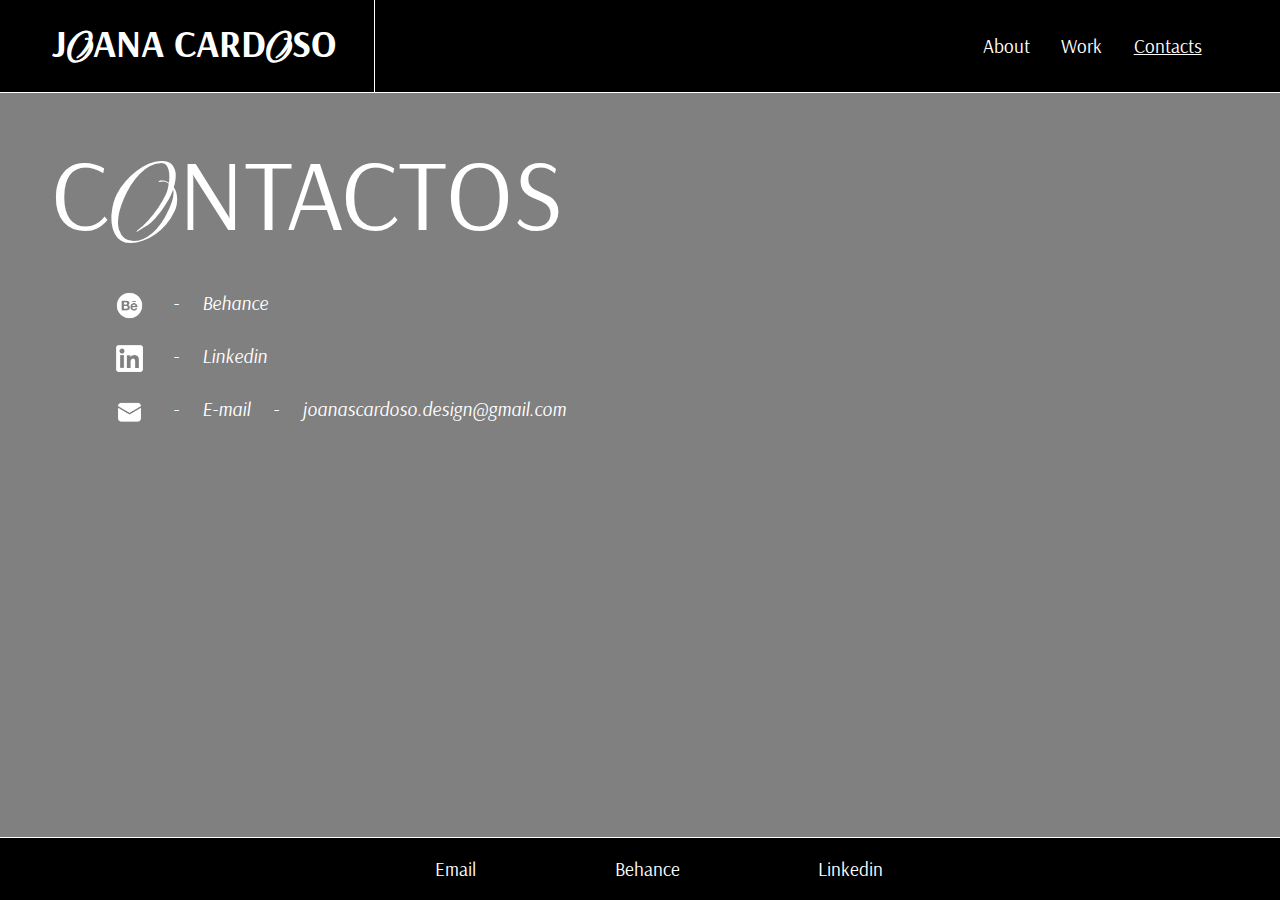
==== contactos.html @ a52ee728 "Responsive - Contactos" ====
<!DOCTYPE html>
<html lang="en">

<head>
    <meta charset="UTF-8">
    <meta name="viewport" content="width=device-width, initial-scale=1.0">
    <meta name="description" content="Joana Cardoso's Graphic Design and Multimedia Portfolio">
    <meta name="keywords" content="design, multimedia, portfolio, UI, UX">
    <meta name="author" content="Joana Cardoso">
    <title>Joana's Portfolio</title>
    <link href="styles.css" type="text/css" rel="stylesheet" />
</head>

<header>
    <nav>
        <a class="logo" href="index.html" target="_self">
            <h1>J<span>o</span>ana Card<span>o</span>so</h1>
        </a>
        <div class="menu">
            <a href="sobremim.html" target="_self">About</a>
            <a href="trabalhos.html" target="_self">Work</a>
            <a href="contactos.html" target="_self" id="selecionado">Contacts</a>
        </div>
    </nav>
</header>

<body>

    <main>

        <div class="contactos">
        <p>C<span>o</span>ntactos</p>
        </div>

        <address>
        <img src="imagens/behance.png" >   <p> <a href="https://www.behance.net/joanacardoso17"> - Behance</a> </p> 
            
        <img src="imagens/linkedin.png">    <p><a href="https://www.likedin.com/in/joana-cardoso-70ba132b5"> - Linkedin</a></p>

        <img src="imagens/email.png">   <p> - E-mail - <a href="mailto:joanascardoso.design@gmail.com">joanascardoso.design@gmail.com</a></p>
        </address>
    </main>


</body>
<footer>
    <a href="mailto:joanascardoso.design@gmail.com" target="_blank">Email</a>
    <a href="https://www.behance.net/joanacardoso17" target="_blank">Behance</a>
    <a href="https://www.linkedin.com/in/joana-cardoso-70ba132b5" target="_blank">Linkedin</a>
</footer>


</html>
---- styles.css ----
@import url(https://fonts.googleapis.com/css2?family=Arsenal:ital,wght@0,400;0,700;1,400;1,700&family=Madimi+One&display=swap);

@import url(https://fonts.googleapis.com/css2?family=Birthstone+Bounce:wght@400;500&display=swap);

* {
  /*outline: 1px dashed green;
    outline-offset: -1px;*/
  margin: 0;
  padding: 0;

}

main
{
  margin-top: 8em;
  margin-bottom: 4em;

}

body {
  font-family: "Arsenal", sans-serif;
  color: #FFFFFF;
  background-color: #000000;

}

.contactos p {
  font-family: "Arsenal", sans-serif;
  text-transform: uppercase;
  font-weight: lighter;
  font-size: 8em;
  margin-left: 0.5em;
  margin-top: 0.5em;
}

.contactos span {
  font-family: "Birthstone Bounce", cursive;
  text-transform: uppercase;
  font-weight: lighter;
  font-size: 1em;
}

h1 {
  display: inline;
  font-family: "Arsenal", sans-serif;
  text-transform: uppercase;
  color: #FFFFFF;
  margin-left: 1.1em;
  margin-bottom: 0.5em;
  margin-top: 0.5em;


}

h2 {

  margin-left: 1em;
  font-family: "Arsenal", sans-serif;
  text-transform: uppercase;
  color: #FFFFFF;
  margin-bottom: 0.5em;
  margin-top: 0.5em;

}

h1 span {
  font-family: "Birthstone Bounce", cursive;
  color: #FFFFFF;

}

h2 span {
  font-family: "Birthstone Bounce", cursive;
  color: #FFFFFF;

}

a {
  text-decoration: none;
  color: #FFFFFF;
}

nav a:hover {
  text-decoration: underline;
  color: #FFFFFF;
}

nav {
  position: fixed;
  top: 0px;
  left: 0px;
  width: 100%;


  font-size: 1.5em;
  border-bottom: 1px solid #FFFFFF;
  padding: 0em;
  background-color: #000000;
  display: flex;
  justify-content: space-between;
  align-items: center;
  padding-right: 1em;

}

nav a {

  margin-left: 0.5em;
  margin-right: 1em;
  text-decoration: none;
  color: #FFFFFF;
  display: flex;
}

address {
  margin-left: 6em;
  font-size: 1.4em;
}

address img {
  float: left;
  width: 1.5em;
}

address p {
  margin-left: 3em;
  margin-bottom: 1.5em;
  word-spacing: 1em;
}

p {
  margin-top: 1em;
  margin-left: 2em;
}

ul,
ol {
  margin-left: 2em;
  list-style-type: none;
}

h2 {
  margin-left: 2em;
  margin-top: 2em;

}

.menu {
  display: flex;
  gap: 10%;
  margin-right: 5%;
}

.logo {
  float: left;
  border-right: 1px solid #FFFFFF;
  padding-right: 2em;
}

h3 {
  margin-top: 2em;
  margin-left: 3em;

}

/*Secção onde o texto fica dentro da outline para criar uma caixa, justifiquei o texto à esquerda e alterei o tamanho da caixa*/
section {
  text-align: justify;
  text-justify: inter-word;
  width: 40%;
  margin-left: 3em;
  display: inline-block;
  padding: 0em;
  padding-bottom: 1em;
  padding-right: 2em;
  outline: 1px solid #FFFFFF;
  
}

#homeimg {
  /*para centrar a imagem e redimensionar conforme tamanho do ecrã*/
  display: block;
  margin-left: auto;
  margin-right: auto;
  margin-bottom: 2em;
  width: 80%;
}

/*Botão "About my work" -> defini a largura desejada e coloquei a altura a auto, para redimensionar consoante o tamanho do ecrã e ajustei a posição (absolute para ficar em cima da outra imagem) consoante o design pretendido, usei percentagens para o design ser responsive */
#botaomain
{
  width: 30%;
  height: auto;
  position: absolute;
  margin-top: -30%;
  margin-left: 55%;
  margin-bottom: 4em;
}

#meutrabalho {
  position: absolute;
  left: 66.6%;
  top: 30%;
  font-size: 2.5em;
}

#selecionado {
  text-decoration: underline;
}

figure {
  width: 30%;

  float: left;

  margin-bottom: 4em;
  margin-left: 3em;

  /*
  border-width: 1px;
  border-color: blue;
  border-style: solid;*/

}


figure img {
  background-color: lightblue;
  width: 100%;
}




footer {
  position: fixed;
  left: 0;
  bottom: 0;
  width: 100%;
  font-size: 1.2em;
  word-spacing: 7em;
  text-align: center;
  border-top: 1px solid #FFFFFF;
  padding: 1em;
  background-color: #000000;
}



/* X-Small devices (portrait tablets and large phones, 600px and up) */
@media only screen and (max-width: 599px) {

  figure {
    width: 80%;
  }

  body {
    background-color: rgb(31, 219, 233);
  }

  nav {
    font-size: 0.8em;
  }


  .menu {
    gap: 1%;
  }

  footer {
    font-size: 1em;
    word-spacing: 5em;
  }

  /*Ajustei este botão quando o ecrã tem o tamanho mais pequeno para o destacar e facilitar o click no mesmo*/
  #botaomain
{
  width: 84%;
  height: auto;
  position: relative;
  margin-top: 0%;
  margin-left: 10%;
}

/*Ajustei a largura da caixa para melhor leitura em diferentes ecrãs*/
section {
  width: 75%;
}

  /*Ajusta o tamanho do conteúdo na página dos contactos para ecrãs menores*/
  .contactos
  {
    font-size: 0.7em;
  }
  address
  {
    font-size: 0.9em;
  }
}


/* Small devices (portrait tablets and large phones, 600px and up) */
@media only screen and (min-width: 600px) {
  figure {
    width: 84%;
  }

  nav {
    font-size: 1.2em;
  }

  .menu {
    gap: 1%;
  }

  body {
    background-color: red;
  }

  /*Ajustei a largura da caixa para melhor leitura em diferentes ecrãs*/
  section {
    width: 82%;
  }

  /*Ajusta o tamanho do conteúdo na página dos contactos para ecrãs menores*/
  .contactos
  {
    font-size: 0.8em;
  }
  address
  {
    font-size: 1.2em;
  }
}


/* Medium devices (landscape tablets, 768px and up) */
@media only screen and (min-width: 768px) {
  figure {
    width: 40%;
  }

  body {
    background-color: rgb(255, 187, 0);
  }

/*Ajustei a largura da caixa para melhor leitura em diferentes ecrãs*/
  section {
    width: 87%;
  }
}


/* Large devices (laptops/desktops, 992px and up) */
@media only screen and (min-width: 992px) {
  figure {
    width: 27%;
  }

  body {
    background-color: pink;
  }

  /*Ajustei a largura da caixa para melhor leitura em diferentes ecrãs*/
  section {
    width: 50%;
  }
}


/* Extra large devices (large laptops and desktops, 1200px and up) */
@media only screen and (min-width: 1200px) {
  figure {
    width: 28%;
  }

  body {
    background-color: grey;
  }
  
  /*Ajustei a largura da caixa para melhor leitura em diferentes ecrãs*/
  section {
    width: 40%;
  }
}

/* XX-large devices (large laptops and desktops, 1200px and up) */
@media only screen and (min-width: 1440px) {
  figure {
    width: 30%;
  }

  body {
    background-color: green;
  }

  /*Ajustei a largura da caixa para melhor leitura em diferentes ecrãs*/
  section {
    width: 40%;
  }
}
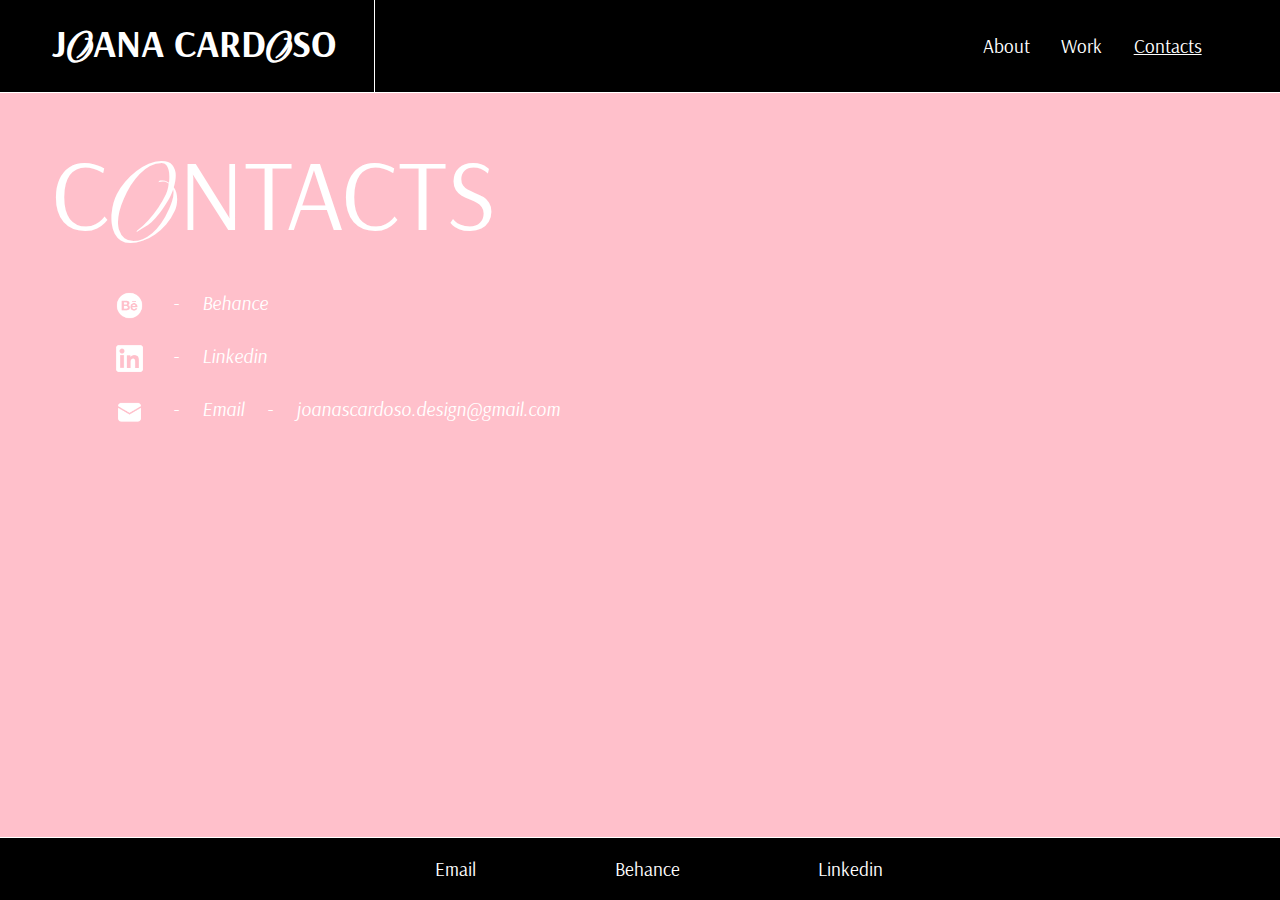
==== commit e2c191ad: "CV e EN" ====
--- a/contactos.html
+++ b/contactos.html
@@ -29,7 +29,7 @@
     <main>
 
         <div class="contactos">
-        <p>C<span>o</span>ntactos</p>
+        <p>C<span>o</span>ntacts</p>
         </div>
 
         <address>
@@ -37,7 +37,7 @@
             
         <img src="imagens/linkedin.png">    <p><a href="https://www.likedin.com/in/joana-cardoso-70ba132b5"> - Linkedin</a></p>
 
-        <img src="imagens/email.png">   <p> - E-mail - <a href="mailto:joanascardoso.design@gmail.com">joanascardoso.design@gmail.com</a></p>
+        <img src="imagens/email.png">   <p> - Email - <a href="mailto:joanascardoso.design@gmail.com">joanascardoso.design@gmail.com</a></p>
         </address>
     </main>
 
--- a/styles.css
+++ b/styles.css
@@ -137,6 +137,12 @@
 ol {
   margin-left: 2em;
   list-style-type: none;
+}
+
+li{
+  margin-left: 1em;
+  line-height: 1.7em;
+  text-transform: uppercase;
 }
 
 h2 {
@@ -230,7 +236,21 @@
 }
 
 
-
+article img
+{
+  position: absolute;
+  left: 65%;
+  bottom: 47%;
+/*  outline: 1px dashed blue;*/
+  width: 20%;
+  height: auto;
+}
+
+#cv
+{
+  border: 1px solid blue;
+  bottom: 40%;
+}
 
 footer {
   position: fixed;
@@ -245,7 +265,7 @@
   background-color: #000000;
 }
 
-
+/*---------------------RESPONSIVE---------------------*/
 
 /* X-Small devices (portrait tablets and large phones, 600px and up) */
 @media only screen and (max-width: 599px) {
@@ -254,9 +274,9 @@
     width: 80%;
   }
 
-  body {
+ /* body {
     background-color: rgb(31, 219, 233);
-  }
+  }*/
 
   nav {
     font-size: 0.8em;
@@ -290,12 +310,28 @@
   /*Ajusta o tamanho do conteúdo na página dos contactos para ecrãs menores*/
   .contactos
   {
+    font-size: 0.5em;
+  }
+  address
+  {
     font-size: 0.7em;
   }
-  address
-  {
-    font-size: 0.9em;
-  }
+
+  article img
+{
+  position: absolute;
+  left: 25%;
+  bottom: 10%;
+/*  outline: 1px dashed blue;*/
+  width: 50%;
+  height: auto;
+}
+
+#cv
+{
+  border: 1px solid blue;
+  bottom: 5%;
+}
 }
 
 
@@ -313,9 +349,9 @@
     gap: 1%;
   }
 
-  body {
+ /* body {
     background-color: red;
-  }
+  }*/
 
   /*Ajustei a largura da caixa para melhor leitura em diferentes ecrãs*/
   section {
@@ -331,6 +367,22 @@
   {
     font-size: 1.2em;
   }
+
+  article img
+  {
+    position: absolute;
+    left: 25%;
+    bottom: 10%;
+  /*  outline: 1px dashed blue;*/
+    width: 50%;
+    height: auto;
+  }
+  
+  #cv
+  {
+    border: 1px solid blue;
+    bottom: 5%;
+  }
 }
 
 
@@ -340,9 +392,9 @@
     width: 40%;
   }
 
-  body {
+ /* body {
     background-color: rgb(255, 187, 0);
-  }
+  }*/
 
 /*Ajustei a largura da caixa para melhor leitura em diferentes ecrãs*/
   section {
@@ -357,7 +409,7 @@
     width: 27%;
   }
 
-  body {
+ body {
     background-color: pink;
   }
 
@@ -365,6 +417,22 @@
   section {
     width: 50%;
   }
+
+  article img
+{
+  position: absolute;
+  left: 65%;
+  bottom: 55%;
+/*  outline: 1px dashed blue;*/
+  width: 25%;
+  height: auto;
+}
+
+#cv
+{
+  border: 1px solid blue;
+  bottom: 50%;
+}
 }
 
 
@@ -374,14 +442,29 @@
     width: 28%;
   }
 
-  body {
+ /* body {
     background-color: grey;
-  }
+  }*/
   
   /*Ajustei a largura da caixa para melhor leitura em diferentes ecrãs*/
   section {
     width: 40%;
   }
+  article img
+{
+  position: absolute;
+  left: 65%;
+  bottom: 47%;
+/*  outline: 1px dashed blue;*/
+  width: 20%;
+  height: auto;
+}
+
+#cv
+{
+  border: 1px solid blue;
+  bottom: 40%;
+}
 }
 
 /* XX-large devices (large laptops and desktops, 1200px and up) */
@@ -398,4 +481,19 @@
   section {
     width: 40%;
   }
+  article img
+{
+  position: absolute;
+  left: 65%;
+  bottom: 47%;
+/*  outline: 1px dashed blue;*/
+  width: 20%;
+  height: auto;
+}
+
+#cv
+{
+  border: 1px solid blue;
+  bottom: 40%;
+}
 }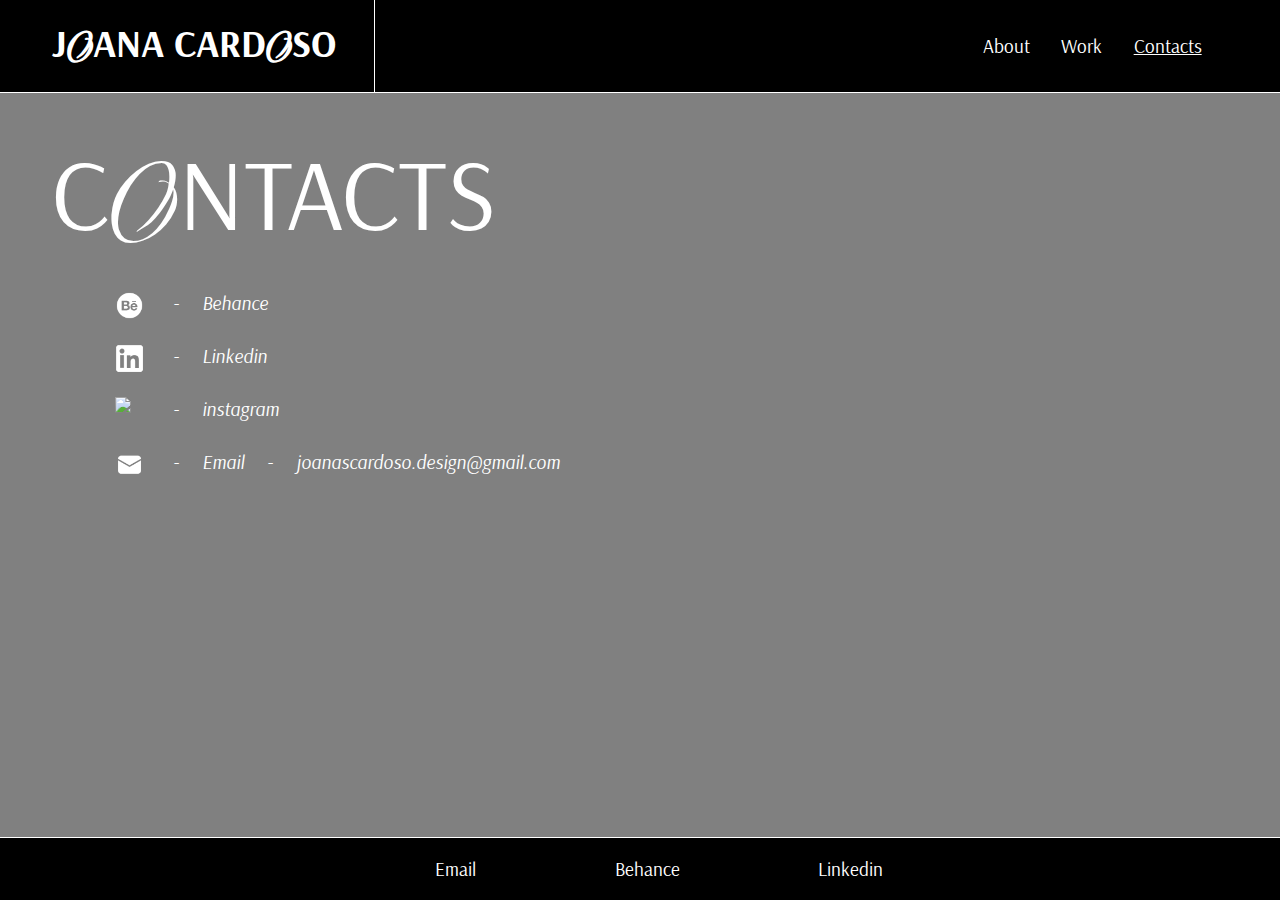
==== commit 962cd93d: "Projeto1 feito e responsivo" ====
--- a/contactos.html
+++ b/contactos.html
@@ -1,3 +1,16 @@
+<!--
+    Nome: Joana Sofia Correia Cardoso
+    Nr estudante: 3210451
+    Portfólio
+    3º ano, 2023/2024
+    2º Semestre
+    UC: Laboratório de Projeto II
+    Curso: DGM
+    ESAD.CR
+    Docente: Marco Heleno
+    4 junho de 2024
+-->
+
 <!DOCTYPE html>
 <html lang="en">
 
@@ -9,6 +22,7 @@
     <meta name="author" content="Joana Cardoso">
     <title>Joana's Portfolio</title>
     <link href="styles.css" type="text/css" rel="stylesheet" />
+    <link rel="icon" type="image/x-icon" href="imagens/favicon.png">
 </head>
 
 <header>
@@ -37,6 +51,8 @@
             
         <img src="imagens/linkedin.png">    <p><a href="https://www.likedin.com/in/joana-cardoso-70ba132b5"> - Linkedin</a></p>
 
+        <img src="imagens/instagram.png">   <p> - <a href="https://www.instagram.com/multi.joanas/">instagram</a></p>
+
         <img src="imagens/email.png">   <p> - Email - <a href="mailto:joanascardoso.design@gmail.com">joanascardoso.design@gmail.com</a></p>
         </address>
     </main>
--- a/styles.css
+++ b/styles.css
@@ -1,17 +1,32 @@
+/*
+    Nome: Joana Sofia Correia Cardoso
+    Nr estudante: 3210451
+    Portfólio
+    3º ano, 2023/2024
+    2º Semestre
+    UC: Laboratório de Projeto II
+    Curso: DGM
+    ESAD.CR
+    Docente: Marco Heleno
+    4 junho de 2024
+*/
+
+/*importa os tipos de letra escolhidos na web (google fonts) para depois serem referidos no font-family */
 @import url(https://fonts.googleapis.com/css2?family=Arsenal:ital,wght@0,400;0,700;1,400;1,700&family=Madimi+One&display=swap);
-
 @import url(https://fonts.googleapis.com/css2?family=Birthstone+Bounce:wght@400;500&display=swap);
 
+/* o "*" seleciona todos os elementos*/
 * {
   /*outline: 1px dashed green;
     outline-offset: -1px;*/
   margin: 0;
+  /* todas as margens ficam a 0 */
   padding: 0;
-
-}
-
-main
-{
+  /* todos os paddings ficam a 0 */
+}
+
+/*ajusta as margens do main no top e no bottom, conforme pretendido */
+main {
   margin-top: 8em;
   margin-bottom: 4em;
 
@@ -19,208 +34,308 @@
 
 body {
   font-family: "Arsenal", sans-serif;
+  /*a tipografia principal do body é a Arsenal (importada da web), caso não apareça ao utilizador, é substituída por uma sem serifa*/
   color: #FFFFFF;
+  /*cor do texto a branco*/
   background-color: #000000;
-
-}
-
+  /*cor do fundo a preto*/
+
+}
+
+/*seleciona os parágrafos da class contactos*/
 .contactos p {
   font-family: "Arsenal", sans-serif;
+  /*a tipografia é a Arsenal (importada da web), caso não apareça ao utilizador, é substituída por uma sem serifa*/
   text-transform: uppercase;
+  /*texto em maiúsculas*/
   font-weight: lighter;
+  /*muda o peso da fonte para um mais leve*/
   font-size: 8em;
+  /*define o tamanho da fonte*/
   margin-left: 0.5em;
+  /*define o tamanho da margem esquerda*/
   margin-top: 0.5em;
-}
-
+  /*define o tamanho da margem superior*/
+}
+
+/*seleciona o span da class contactos para criar um elemento tipográfico diferente*/
 .contactos span {
   font-family: "Birthstone Bounce", cursive;
+  /*a tipografia é a Birthstone Bounce (importada da web), caso não apareça ao utilizador, é substituída por uma cursiva*/
   text-transform: uppercase;
+  /*texto em maiúsculas*/
   font-weight: lighter;
+  /*muda o peso da fonte para um mais leve*/
   font-size: 1em;
+  /*define o tamanho da fonte*/
 }
 
 h1 {
   display: inline;
+  /*muda a disposição dos elementos para: em linha*/
   font-family: "Arsenal", sans-serif;
+  /*a tipografia é a Arsenal (importada da web), caso não apareça ao utilizador, é substituída por uma sem serifa*/
   text-transform: uppercase;
+  /*texto em maiúsculas*/
   color: #FFFFFF;
+  /*cor do texto a branco*/
   margin-left: 1.1em;
+  /*define o tamanho da margem esquerda*/
   margin-bottom: 0.5em;
+  /*define o tamanho da margem inferior*/
   margin-top: 0.5em;
-
-
+  /*define o tamanho da margem superior*/
 }
 
 h2 {
 
   margin-left: 1em;
+  /*define o tamanho da margem esquerda*/
   font-family: "Arsenal", sans-serif;
+  /*a tipografia é a Arsenal (importada da web), caso não apareça ao utilizador, é substituída por uma sem serifa*/
   text-transform: uppercase;
+  /*texto em maiúsculas*/
   color: #FFFFFF;
+  /*cor do texto a branco*/
   margin-bottom: 0.5em;
+  /*define o tamanho da margem inferior*/
   margin-top: 0.5em;
-
-}
-
+  /*define o tamanho da margem superior*/
+
+}
+
+/*seleciona o span do h1 para criar um elemento tipográfico diferente*/
 h1 span {
   font-family: "Birthstone Bounce", cursive;
+  /*a tipografia é a Birthstone Bounce (importada da web), caso não apareça ao utilizador, é substituída por uma cursiva*/
   color: #FFFFFF;
-
-}
-
+  /*cor do texto a branco*/
+
+}
+
+/*seleciona o span do h2 para criar um elemento tipográfico diferente*/
 h2 span {
   font-family: "Birthstone Bounce", cursive;
+  /*a tipografia é a Birthstone Bounce (importada da web), caso não apareça ao utilizador, é substituída por uma cursiva*/
   color: #FFFFFF;
-
-}
-
+  /*cor do texto a branco*/
+
+}
+
+/*hiperligações*/
 a {
   text-decoration: none;
+  /*retira a linha inferior default nos links (a)*/
   color: #FFFFFF;
-}
-
+  /*cor do texto a branco*/
+}
+
+/*links do menu ao passar o rato*/
 nav a:hover {
   text-decoration: underline;
+  /*adiciona a linha inferior nos links (a) quando o rato está por cima*/
   color: #FFFFFF;
-}
-
+  /*cor do texto a branco*/
+}
+
+/*menu*/
 nav {
   position: fixed;
+  /*deixa de estar ancorado ao parent e fica ligado à janela, numa posição fixa*/
   top: 0px;
+  /*ajusta a posição a nível superior*/
   left: 0px;
+  /*ajusta a posição à esquerda*/
   width: 100%;
-
-
+  /*define a largura*/
   font-size: 1.5em;
+  /*define o tamanho da fonte*/
   border-bottom: 1px solid #FFFFFF;
+  /*cria uma linha inferior, somente estética*/
   padding: 0em;
+  /*ajusta o padding para 0*/
   background-color: #000000;
+  /*cor do fundo a preto*/
   display: flex;
+  /*coloca um elemento como flexível ao nível do bloco*/
   justify-content: space-between;
+  /*os items ficam com espaço entre eles*/
   align-items: center;
+  /*alinha os items ao centro*/
   padding-right: 1em;
-
-}
-
+  /*ajusta o padding à direita*/
+
+}
+
+/*links do menu*/
 nav a {
-
   margin-left: 0.5em;
+  /*define o tamanho da margem esquerda*/
   margin-right: 1em;
+  /*define o tamanho da margem direita*/
   text-decoration: none;
+  /*retira a linha inferior default nos links*/
   color: #FFFFFF;
+  /*cor do texto a branco*/
   display: flex;
-}
-
+  /*coloca um elemento como flexível ao nível do bloco*/
+}
+
+/*contentor dos contactos*/
 address {
   margin-left: 6em;
+  /*define o tamanho da margem esquerda*/
   font-size: 1.4em;
-}
-
+  /*define o tamanho da fonte*/
+}
+
+/*imagens no contentor dos contactos*/
 address img {
   float: left;
+  /*O elemento é deslocado para a esquerda do contentor*/
   width: 1.5em;
-}
-
+  /*define o tamanho da largura das imagens*/
+}
+
+/*parágrafos no contentor dos contactos*/
 address p {
   margin-left: 3em;
+  /*define o tamanho da margem esquerda*/
   margin-bottom: 1.5em;
+  /*define o tamanho da margem inferior*/
   word-spacing: 1em;
-}
-
+  /*define o espaçamento entre palavras*/
+}
+
+/*parágrafos*/
 p {
   margin-top: 1em;
+  /*define o tamanho da margem superior*/
   margin-left: 2em;
-}
-
+  /*define o tamanho da margem esquerda*/
+}
+
+/*listas não ordenadas e ordenadas*/
 ul,
 ol {
   margin-left: 2em;
+  /*define o tamanho da margem esquerda*/
   list-style-type: none;
-}
-
-li{
+  /*listas ficam sem o marcador*/
+}
+
+/*listas*/
+li {
   margin-left: 1em;
+  /*define o tamanho da margem esquerda*/
   line-height: 1.7em;
+  /*define a altura das linhas*/
   text-transform: uppercase;
+  /*maiúsculas*/
 }
 
 h2 {
   margin-left: 2em;
+  /*define o tamanho da margem esquerda*/
   margin-top: 2em;
-
-}
-
+  /*define o tamanho da margem superior*/
+
+}
+
+/*class menu*/
 .menu {
   display: flex;
+  /*coloca um elemento como flexível ao nível do bloco*/
   gap: 10%;
+  /*espaços à volta*/
   margin-right: 5%;
-}
-
+  /*define o tamanho da margem direita*/
+}
+
+/*class logo*/
 .logo {
   float: left;
+  /*O elemento é deslocado para a esquerda do contentor*/
   border-right: 1px solid #FFFFFF;
+  /*coloca uma linha decorativa à direita do elemento*/
   padding-right: 2em;
-}
+  /*define o tamanho do padding direito*/
+}
+
 
 h3 {
   margin-top: 2em;
+  /*define o tamanho da margem superior*/
   margin-left: 3em;
+  /*define o tamanho da margem esquerda*/
 
 }
 
 /*Secção onde o texto fica dentro da outline para criar uma caixa, justifiquei o texto à esquerda e alterei o tamanho da caixa*/
 section {
   text-align: justify;
+  /*texto justificado*/
   text-justify: inter-word;
+  /*ajusta o espaço entre palavras*/
   width: 40%;
+  /*define a largura da secção para 40%  */
   margin-left: 3em;
+  /*define o tamanho da margem esquerda*/
   display: inline-block;
+  /*coloca os elementos do bloco em linha*/
   padding: 0em;
+  /*coloca todo o padding a 0*/
   padding-bottom: 1em;
+  /*define o padding inferior*/
   padding-right: 2em;
+  /*define o padding direito*/
   outline: 1px solid #FFFFFF;
-  
-}
-
+  /*cria uma caixa com a linha branca*/
+}
+
+/*id homeimg (imagem no index)*/
 #homeimg {
-  /*para centrar a imagem e redimensionar conforme tamanho do ecrã*/
+  /* estes valores centram a imagem e redimensionam a mesma conforme tamanho do ecrã*/
   display: block;
   margin-left: auto;
   margin-right: auto;
   margin-bottom: 2em;
-  width: 80%;
-}
-
-/*Botão "About my work" -> defini a largura desejada e coloquei a altura a auto, para redimensionar consoante o tamanho do ecrã e ajustei a posição (absolute para ficar em cima da outra imagem) consoante o design pretendido, usei percentagens para o design ser responsive */
-#botaomain
-{
+  height: 50vh;
+}
+
+/*Botão "About my work" -> defini a largura desejada e coloquei a altura a auto, para redimensionar consoante o tamanho do ecrã e 
+ajustei a posição (absolute para ficar em cima da outra imagem) 
+consoante o design pretendido, usei percentagens para o design ser responsive */
+#botaomain {
   width: 30%;
   height: auto;
   position: absolute;
+  top: 200px;
+  right: 15vw;
+  /*
   margin-top: -30%;
   margin-left: 55%;
+  */
   margin-bottom: 4em;
 }
 
-#meutrabalho {
-  position: absolute;
-  left: 66.6%;
-  top: 30%;
-  font-size: 2.5em;
-}
-
+/*id selecionado, para que apareça uma linha inferior no texto da página pretendida*/
 #selecionado {
   text-decoration: underline;
 }
 
+/*contentor das imagens*/
 figure {
   width: 30%;
+  /*define a largura das imagens*/
 
   float: left;
+  /*coloca em linha as imagens à esquerda*/
 
   margin-bottom: 4em;
-  margin-left: 3em;
+  /*define a margem inferior*/
+  margin-left: 3%;
+  /*define a margem à esquerda*/
 
   /*
   border-width: 1px;
@@ -229,40 +344,103 @@
 
 }
 
-
+/*define as imagens a 100% na caixa*/
 figure img {
-  background-color: lightblue;
+  /*background-color: lightblue;*/
   width: 100%;
 }
 
-
-article img
-{
+/*imagem na página do sobre mim*/
+article img {
   position: absolute;
+  /*imagem ancorada ao parent, fica por cima*/
   left: 65%;
+  /*define a posição à esquerda*/
   bottom: 47%;
-/*  outline: 1px dashed blue;*/
+  /*define a posição inferior*/
+  /*  outline: 1px dashed blue;*/
   width: 20%;
+  /*define a largura*/
   height: auto;
-}
-
-#cv
-{
-  border: 1px solid blue;
+  /*coloca a altura a ajustar automaticamente*/
+}
+
+#cv {
+  /* border: 1px solid blue;*/
   bottom: 40%;
-}
-
+  /*muda a posição a nivel inferior*/
+}
+
+/*---- Projetos ----*/
+
+/*class da descricao dos projetos*/
+.descricao {
+  margin-left: 2.5%;
+  /*define o tamanho da margem esquerdaa*/
+  text-align: justify;
+  /*texto justificado*/
+  text-justify: inter-word;
+  /*ajusta o espaço entre palavras*/
+  width: 93.3%;
+  /*ajusta largura da caixa*/
+  display: inline-block;
+  /*coloca os elementos do bloco em linha*/
+  padding: 1%;
+  /*ajusta o tamanho do padding*/
+  outline: 1px solid #FFFFFF;
+  /*cria uma caixa com a linha linha branca*/
+  margin-bottom: 2%;
+  /*define o tamanho da margem inferior*/
+}
+
+/*-------galeria 3 imagens/video em linha dos projetos-------*/
+.imagens figure {
+  /* outline: 1px dashed rgb(255, 0, 0);*/
+  margin-left: 3em;
+  /*define o tamanho da margem esquerda*/
+  width: 30%;
+  /*define o tamanho das imagens*/
+  display: flex;
+  /*coloca os elementos flexiveis*/
+  flex-direction: row;
+  /*coloca os elementos em linha*/
+  justify-content: flex-start;
+  /*os elementos em linha são justificados à esquerda, alinhados na horizontal*/
+  flex-wrap: wrap;
+  /*ajustar elementos*/
+  align-content: flex-start;
+  /*as linhas são alinhadas no início do contentor flexível*/
+}
+
+.imagens video {
+  width: 100%;
+  /*largura do video definida a 100%*/
+}
+
+/*---- /Projetos ----*/
+
+/*barra no fim da página*/
 footer {
   position: fixed;
+  /*deixa de estar ancorado ao parent e fica ligado à janela, numa posição fixa*/
   left: 0;
+  /*define a posição à esquerda*/
   bottom: 0;
+  /*define a posição inferior*/
   width: 100%;
+  /*define a largura a 100% da janela*/
   font-size: 1.2em;
+  /*define o tamanho da fonte*/
   word-spacing: 7em;
+  /*ajusta o espaçamento entre palavras*/
   text-align: center;
+  /*alinha o texto ao centro*/
   border-top: 1px solid #FFFFFF;
+  /*cria uma linha decorativa no topo da caixa*/
   padding: 1em;
+  /*define o tamanho do padding*/
   background-color: #000000;
+  /*cor de fundo a preto*/
 }
 
 /*---------------------RESPONSIVE---------------------*/
@@ -270,88 +448,115 @@
 /* X-Small devices (portrait tablets and large phones, 600px and up) */
 @media only screen and (max-width: 599px) {
 
+  /*ajusta o tamanho da largura e a altura muda automaticamente consoante o tamanho do ecrã*/
+  #homeimg {
+    width: 80%;
+    height: auto;
+  }
+
+  /*ajusta o tamanho do figure na largura e na margem esquerda consoante o tamanho do ecrã*/
   figure {
     width: 80%;
-  }
-
- /* body {
+    margin-left: 10%;
+  }
+
+  /*somente para visualizar quando estou a editar os tamanhos para tornar o projeto responsive*/
+  body {
     background-color: rgb(31, 219, 233);
-  }*/
-
+  }
+
+  /*ajusta o tamanho da fonte do menu, para este ficar responsive*/
   nav {
     font-size: 0.8em;
   }
 
-
+  /*ajusta o espaçamento do menu, para este ficar responsive*/
   .menu {
     gap: 1%;
   }
 
+  /*ajusta o tamanho da fonte do footer e o espaço entre palavras, para este ficar responsive*/
   footer {
     font-size: 1em;
     word-spacing: 5em;
   }
 
   /*Ajustei este botão quando o ecrã tem o tamanho mais pequeno para o destacar e facilitar o click no mesmo*/
-  #botaomain
-{
-  width: 84%;
-  height: auto;
-  position: relative;
-  margin-top: 0%;
-  margin-left: 10%;
-}
-
-/*Ajustei a largura da caixa para melhor leitura em diferentes ecrãs*/
-section {
-  width: 75%;
-}
+  #botaomain {
+    width: 84%;
+    height: auto;
+    margin-top: 30%;
+    left: 10%;
+  }
+
+  /*Ajustei a largura da caixa para melhor leitura em diferentes ecrãs*/
+  section {
+    width: 75%;
+  }
 
   /*Ajusta o tamanho do conteúdo na página dos contactos para ecrãs menores*/
-  .contactos
-  {
+  .contactos {
     font-size: 0.5em;
   }
-  address
-  {
+
+  address {
     font-size: 0.7em;
   }
 
-  article img
-{
-  position: absolute;
-  left: 25%;
-  bottom: 10%;
-/*  outline: 1px dashed blue;*/
-  width: 50%;
-  height: auto;
-}
-
-#cv
-{
-  border: 1px solid blue;
-  bottom: 5%;
-}
+  /*ajusta a posição da imagem tendo em conta o ecrã menor*/
+  article img {
+    position: absolute;
+    left: 25%;
+    bottom: 10%;
+    /*  outline: 1px dashed blue;*/
+    width: 50%;
+    height: auto;
+  }
+
+  /*ajusta a posição do botao do curriculum*/
+  #cv {
+    /* border: 1px solid blue;*/
+    bottom: 5%;
+  }
+
+  /*ajusta a caixa da descrição para o tamanho mais pequeno do ecrã*/
+  .descricao {
+    width: 77.7%;
+    margin-left: 10%;
+    margin-bottom: 10%;
+  }
+
+  /*ajusta as imagens dos projetos para o tamanho mais pequeno do ecrã, 1 imagem/video por linha*/
+  .imagens figure {
+    width: 80%;
+  }
+
 }
 
 
 /* Small devices (portrait tablets and large phones, 600px and up) */
 @media only screen and (min-width: 600px) {
+
+  /*ajusta o tamanho do figure na largura e na margem esquerda consoante o tamanho do ecrã*/
   figure {
     width: 84%;
-  }
-
+    margin-left: 8%;
+  }
+
+  /*ajusta o tamanho da fonte do menu, para este ficar responsive*/
   nav {
     font-size: 1.2em;
   }
 
+  /*ajusta o espaçamento do menu, para este ficar responsive*/
   .menu {
     gap: 1%;
   }
 
- /* body {
+  /*somente para visualizar quando estou a editar os tamanhos para tornar o projeto responsive*/
+  body {
     background-color: red;
-  }*/
+  }
 
   /*Ajustei a largura da caixa para melhor leitura em diferentes ecrãs*/
   section {
@@ -359,57 +564,116 @@
   }
 
   /*Ajusta o tamanho do conteúdo na página dos contactos para ecrãs menores*/
-  .contactos
-  {
+  .contactos {
     font-size: 0.8em;
   }
-  address
-  {
+
+  address {
     font-size: 1.2em;
   }
 
-  article img
-  {
+  /*ajusta a posição da imagem tendo em conta o ecrã menor*/
+  article img {
     position: absolute;
     left: 25%;
     bottom: 10%;
-  /*  outline: 1px dashed blue;*/
+    /*  outline: 1px dashed blue;*/
     width: 50%;
     height: auto;
   }
-  
-  #cv
-  {
-    border: 1px solid blue;
+
+  /*ajusta a posição do botao do curriculum*/
+  #cv {
+    /*border: 1px solid blue;*/
     bottom: 5%;
+  }
+
+  /*ajusta o tamanho da largura e a altura muda automaticamente consoante o tamanho do ecrã*/
+  #homeimg {
+    width: 80%;
+    height: auto;
+  }
+
+  /*ajusta a caixa da descrição para o tamanho mais pequeno do ecrã*/
+  .descricao {
+    width: 80%;
+    margin-left: 8%;
+    margin-bottom: 10%;
+  }
+
+  /*ajusta as imagens dos projetos para o tamanho mais pequeno do ecrã, 1 imagem/video por linha*/
+  .imagens figure {
+    width: 84%;
   }
 }
 
 
 /* Medium devices (landscape tablets, 768px and up) */
 @media only screen and (min-width: 768px) {
+
+  /*ajusta o tamanho do figure na largura e na margem esquerda consoante o tamanho do ecrã*/
   figure {
-    width: 40%;
-  }
-
- /* body {
+    width: 38%;
+    margin-left: 8%;
+  }
+
+  /*somente para visualizar quando estou a editar os tamanhos para tornar o projeto responsive*/
+  body {
     background-color: rgb(255, 187, 0);
-  }*/
-
-/*Ajustei a largura da caixa para melhor leitura em diferentes ecrãs*/
+  }
+
+  /*Ajustei a largura da caixa para melhor leitura em diferentes ecrãs*/
   section {
     width: 87%;
   }
+
+  /*ajusta a posição da imagem tendo em conta o ecrã menor*/
+  article img {
+    position: absolute;
+    left: 25%;
+    bottom: 16%;
+    /*outline: 1px dashed blue;*/
+    width: 50%;
+    height: auto;
+  }
+
+  /*ajusta a posição do botao do curriculum*/
+  #cv {
+    /* border: 1px solid blue;*/
+    bottom: 5%;
+  }
+
+  /*ajusta o tamanho da largura e a altura muda automaticamente consoante o tamanho do ecrã*/
+  #homeimg {
+    width: 80%;
+    height: auto;
+  }
+
+  /*ajusta a caixa da descrição para o tamanho mais pequeno do ecrã*/
+  .descricao {
+    width: 86%;
+    margin-left: 5.5%;
+    margin-bottom: 10%;
+  }
+
+  /*ajusta as imagens dos projetos para o tamanho mais pequeno do ecrã, 1 imagem/video por linha*/
+  .imagens figure {
+    width: 88%;
+  }
 }
 
 
 /* Large devices (laptops/desktops, 992px and up) */
 @media only screen and (min-width: 992px) {
+
+  /*ajusta o tamanho do figure na largura e na margem esquerda consoante o tamanho do ecrã*/
   figure {
-    width: 27%;
-  }
-
- body {
+    width: 29%;
+    margin-left: 3.1%;
+  }
+
+  /*somente para visualizar quando estou a editar os tamanhos para tornar o projeto responsive*/
+  body {
     background-color: pink;
   }
 
@@ -418,61 +682,105 @@
     width: 50%;
   }
 
-  article img
-{
-  position: absolute;
-  left: 65%;
-  bottom: 55%;
-/*  outline: 1px dashed blue;*/
-  width: 25%;
-  height: auto;
-}
-
-#cv
-{
-  border: 1px solid blue;
-  bottom: 50%;
-}
+  /*ajusta a posição da imagem tendo em conta o ecrã menor*/
+  article img {
+    position: absolute;
+    left: 65%;
+    bottom: 55%;
+    /*  outline: 1px dashed blue;*/
+    width: 25%;
+    height: auto;
+  }
+
+  /*ajusta a posição do botao do curriculum*/
+  #cv {
+    /* border: 1px solid blue;*/
+    bottom: 50%;
+  }
+
+  /*ajusta a caixa da descrição para o tamanho mais pequeno do ecrã*/
+  .descricao {
+    width: 86%;
+    margin-left: 5.5%;
+    margin-bottom: 10%;
+  }
+
+  /*ajusta as imagens dos projetos para o tamanho mais pequeno do ecrã, 1 imagem/video por linha*/
+  .imagens figure {
+    margin-left: 6%;
+    width: 86%;
+  }
+
 }
 
 
 /* Extra large devices (large laptops and desktops, 1200px and up) */
 @media only screen and (min-width: 1200px) {
+
+  /*ajusta o tamanho do figure na largura e na margem esquerda consoante o tamanho do ecrã*/
   figure {
-    width: 28%;
-  }
-
- /* body {
+    width: 29%;
+    margin-left: 3%;
+  }
+
+  /*somente para visualizar quando estou a editar os tamanhos para tornar o projeto responsive*/
+  body {
     background-color: grey;
-  }*/
-  
+  }
+
   /*Ajustei a largura da caixa para melhor leitura em diferentes ecrãs*/
   section {
     width: 40%;
   }
-  article img
-{
-  position: absolute;
-  left: 65%;
-  bottom: 47%;
-/*  outline: 1px dashed blue;*/
-  width: 20%;
-  height: auto;
-}
-
-#cv
-{
-  border: 1px solid blue;
-  bottom: 40%;
-}
-}
+
+  /*ajusta a posição da imagem tendo em conta o ecrã menor*/
+  article img {
+    position: absolute;
+    left: 65%;
+    bottom: 55%;
+    /*  outline: 1px dashed blue;*/
+    width: 20%;
+    height: auto;
+  }
+
+  /*ajusta a posição do botao do curriculum*/
+  #cv {
+    /*border: 1px solid blue;*/
+    bottom: 49%;
+  }
+
+  /*ajusta o tamanho da largura e a altura muda automaticamente consoante o tamanho do ecrã*/
+  #homeimg {
+    width: 80%;
+    height: auto;
+  }
+
+  /*ajusta a caixa da descrição para o tamanho mais pequeno do ecrã*/
+  .descricao {
+    width: 90%;
+    margin-left: 3%;
+    margin-bottom: 5%;
+  }
+
+  /*ajusta as imagens dos projetos para o tamanho mais pequeno do ecrã, 1 imagem/video por linha*/
+  .imagens figure {
+    margin-left: 2%;
+    width: 30%;
+  }
+}
+
+
 
 /* XX-large devices (large laptops and desktops, 1200px and up) */
 @media only screen and (min-width: 1440px) {
+
+  /*ajusta o tamanho do figure na largura e na margem esquerda consoante o tamanho do ecrã*/
   figure {
     width: 30%;
-  }
-
+    margin-left: 2.5%;
+  }
+
+  /*somente para visualizar quando estou a editar os tamanhos para tornar o projeto responsive*/
   body {
     background-color: green;
   }
@@ -481,19 +789,28 @@
   section {
     width: 40%;
   }
-  article img
-{
-  position: absolute;
-  left: 65%;
-  bottom: 47%;
-/*  outline: 1px dashed blue;*/
-  width: 20%;
-  height: auto;
-}
-
-#cv
-{
-  border: 1px solid blue;
-  bottom: 40%;
-}
+
+  /*ajusta a posição da imagem tendo em conta o ecrã menor*/
+  article img {
+    position: absolute;
+    left: 65%;
+    bottom: 47%;
+    /*  outline: 1px dashed blue;*/
+    width: 20%;
+    height: auto;
+  }
+
+  /*ajusta a posição do botao do curriculum*/
+  #cv {
+    /* border: 1px solid blue;*/
+    bottom: 40%;
+  }
+
+  /*ajusta o tamanho da largura e a altura muda automaticamente consoante o tamanho do ecrã*/
+  #homeimg {
+    width: 80%;
+    height: auto;
+  }
+
+
 }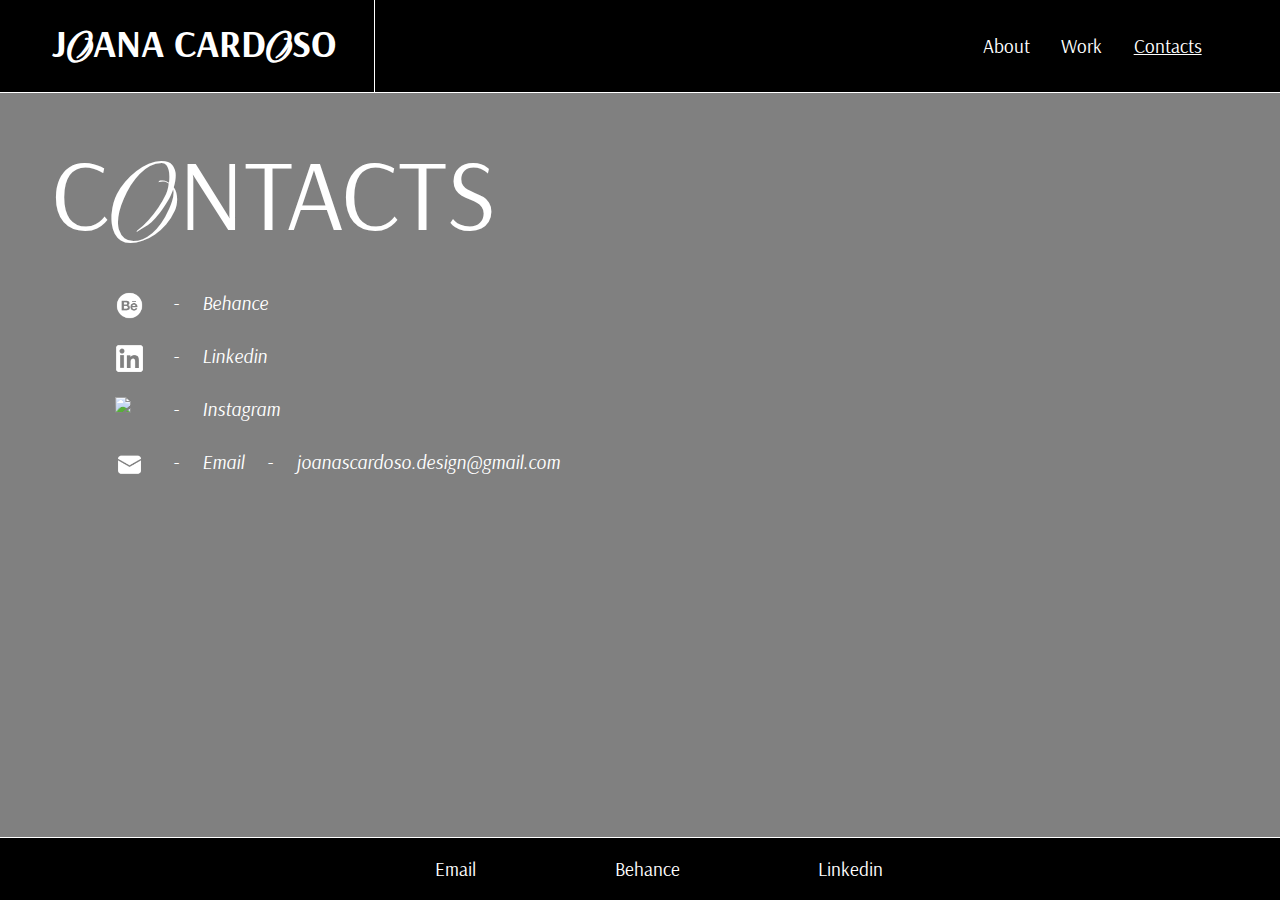
==== commit b104d02c: "Projetos_PaginasCriadas" ====
--- a/contactos.html
+++ b/contactos.html
@@ -51,7 +51,7 @@
             
         <img src="imagens/linkedin.png">    <p><a href="https://www.likedin.com/in/joana-cardoso-70ba132b5"> - Linkedin</a></p>
 
-        <img src="imagens/instagram.png">   <p> - <a href="https://www.instagram.com/multi.joanas/">instagram</a></p>
+        <img src="imagens/instagram.png">   <p> - <a href="https://www.instagram.com/multi.joanas/">Instagram</a></p>
 
         <img src="imagens/email.png">   <p> - Email - <a href="mailto:joanascardoso.design@gmail.com">joanascardoso.design@gmail.com</a></p>
         </address>
--- a/styles.css
+++ b/styles.css
@@ -30,6 +30,12 @@
   margin-top: 8em;
   margin-bottom: 4em;
 
+}
+
+/*cria espaço entre o último figure na galeria de trabalhos e o footer*/
+.lastfigure
+{
+  margin-bottom: 7em;
 }
 
 body {
@@ -391,6 +397,7 @@
   /*cria uma caixa com a linha linha branca*/
   margin-bottom: 2%;
   /*define o tamanho da margem inferior*/
+  line-height: 2em;
 }
 
 /*-------galeria 3 imagens/video em linha dos projetos-------*/
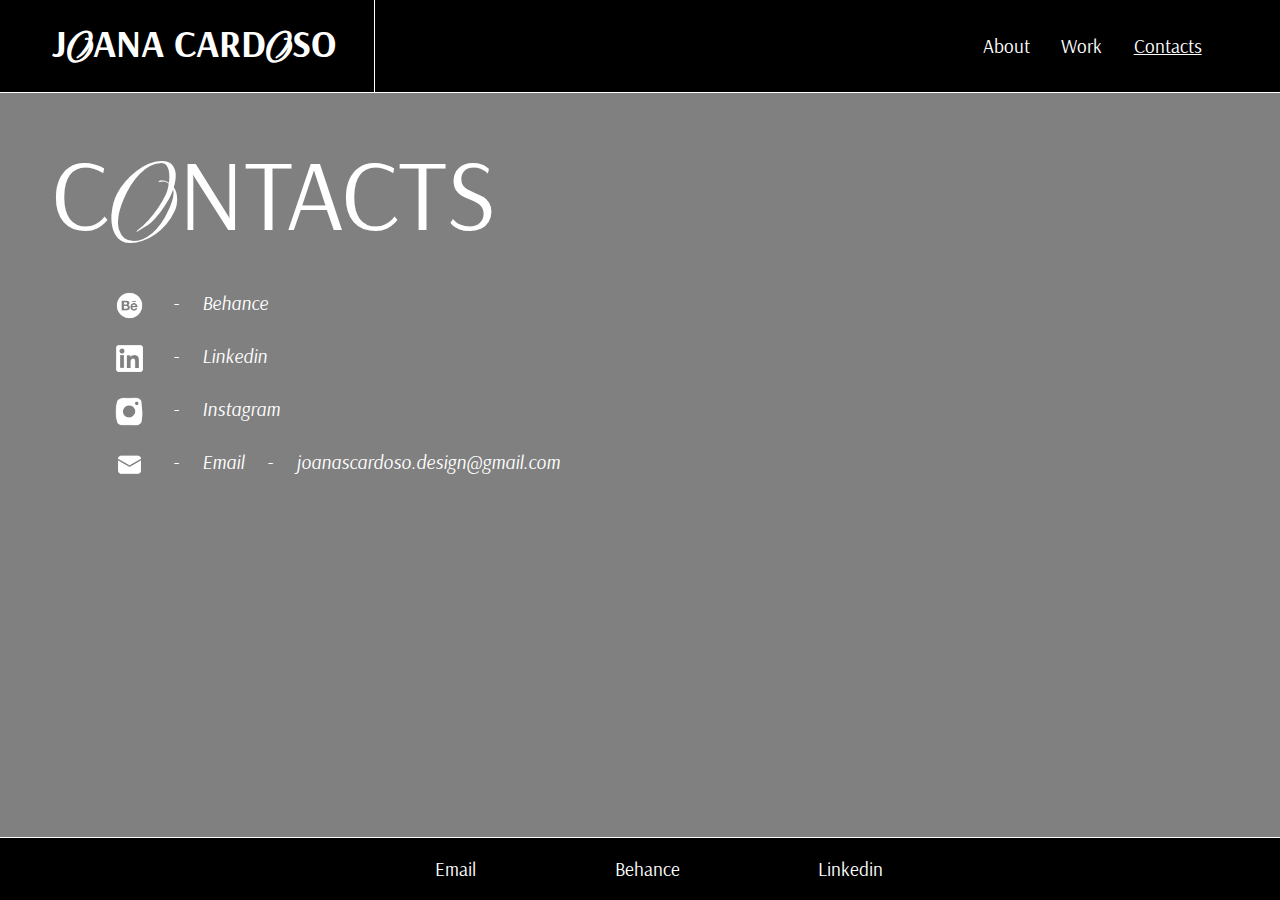
==== commit 6a8b81f9: "oiconinsta" ====
--- a/contactos.html
+++ b/contactos.html
@@ -51,7 +51,7 @@
             
         <img src="imagens/linkedin.png">    <p><a href="https://www.likedin.com/in/joana-cardoso-70ba132b5"> - Linkedin</a></p>
 
-        <img src="imagens/instagram.png">   <p> - <a href="https://www.instagram.com/multi.joanas/">Instagram</a></p>
+        <img src="imagens/oinsta.png">   <p> - <a href="https://www.instagram.com/multi.joanas/">Instagram</a></p>
 
         <img src="imagens/email.png">   <p> - Email - <a href="mailto:joanascardoso.design@gmail.com">joanascardoso.design@gmail.com</a></p>
         </address>
--- a/styles.css
+++ b/styles.css
@@ -424,6 +424,24 @@
   /*largura do video definida a 100%*/
 }
 
+/* Código para colocar o vídeo responsive para todos os ecrãs */
+.video-container{
+  position: relative;
+  width: 100%;
+  padding-bottom: 56.25%; /*Este valor é calculado para manter a proporção 16:9, o container ajusta-se automaticamente com base na largura do container pai.*/
+}
+
+/*Iframe coloca o video através do vimeo (como é muito pesado para o github, tem que ser redirecionado) e o border 0 retira a borda default do iframe*/
+iframe{
+  position: absolute; /*Posiciona o iframe absolutamente dentro do container, permitindo que ele ocupe todo o espaço disponível.*/
+  top: 0;
+  left: 0;
+  width: 100%;
+  height: 100%;
+  border: 0;
+
+}
+
 /*---- /Projetos ----*/
 
 /*barra no fim da página*/
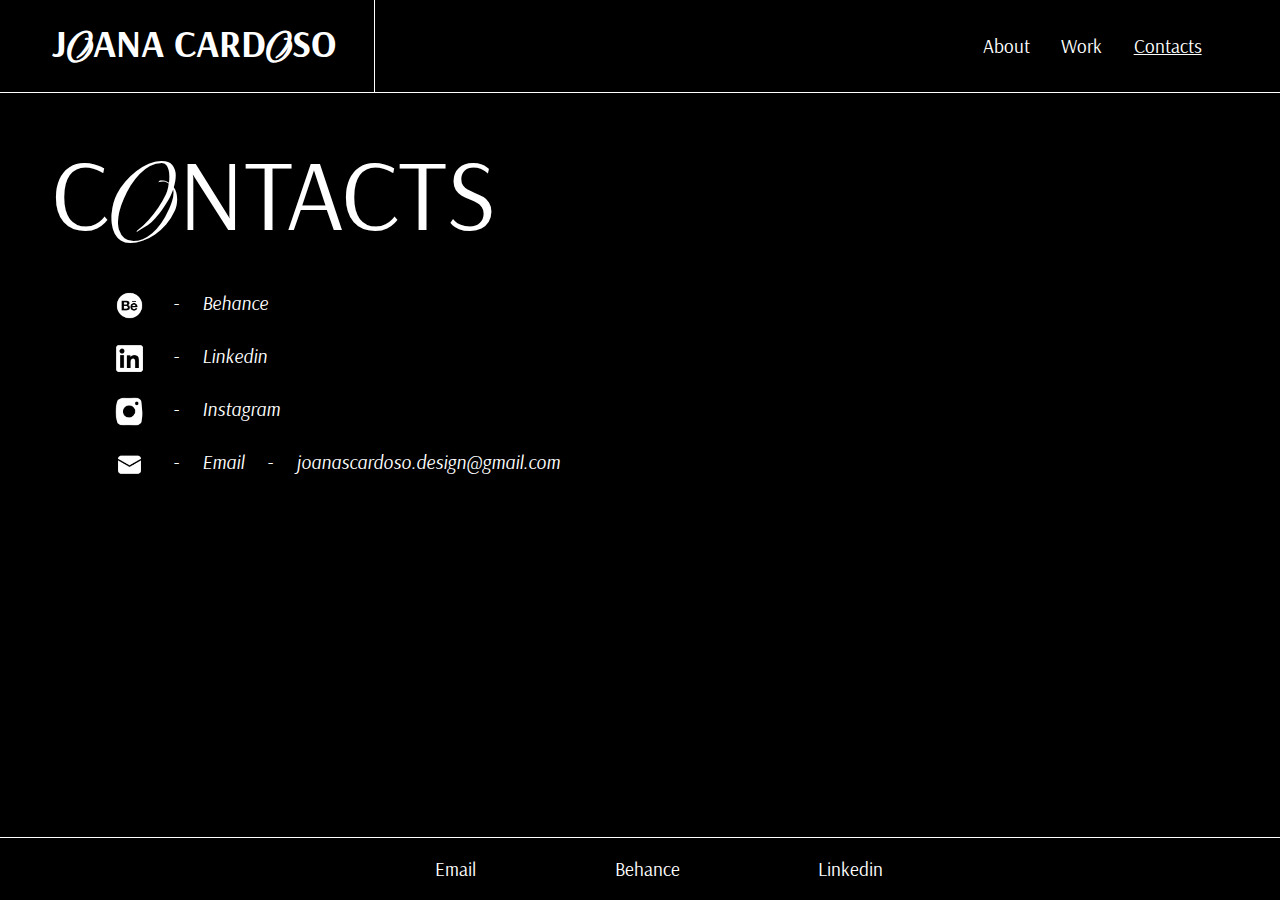
==== commit 7bd6ee65: "targetcontactos+mainimageFinal" ====
--- a/contactos.html
+++ b/contactos.html
@@ -8,7 +8,7 @@
     Curso: DGM
     ESAD.CR
     Docente: Marco Heleno
-    4 junho de 2024
+    31 de maio de 2024
 -->
 
 <!DOCTYPE html>
@@ -47,11 +47,11 @@
         </div>
 
         <address>
-        <img src="imagens/behance.png" >   <p> <a href="https://www.behance.net/joanacardoso17"> - Behance</a> </p> 
+        <img src="imagens/behance.png" >   <p> <a href="https://www.behance.net/joanacardoso17" target="_blank" > - Behance</a> </p> 
             
-        <img src="imagens/linkedin.png">    <p><a href="https://www.likedin.com/in/joana-cardoso-70ba132b5"> - Linkedin</a></p>
+        <img src="imagens/linkedin.png" >    <p><a href="https://www.linkedin.com/in/joana-cardoso-70ba132b5" target="_blank" > - Linkedin</a></p>
 
-        <img src="imagens/oinsta.png">   <p> - <a href="https://www.instagram.com/multi.joanas/">Instagram</a></p>
+        <img src="imagens/oinsta.png" >   <p> - <a href="https://www.instagram.com/multi.joanas/" target="_blank" >Instagram</a></p>
 
         <img src="imagens/email.png">   <p> - Email - <a href="mailto:joanascardoso.design@gmail.com">joanascardoso.design@gmail.com</a></p>
         </address>
--- a/styles.css
+++ b/styles.css
@@ -8,7 +8,7 @@
     Curso: DGM
     ESAD.CR
     Docente: Marco Heleno
-    4 junho de 2024
+    31 de maio de 2024
 */
 
 /*importa os tipos de letra escolhidos na web (google fonts) para depois serem referidos no font-family */
@@ -486,9 +486,9 @@
   }
 
   /*somente para visualizar quando estou a editar os tamanhos para tornar o projeto responsive*/
-  body {
+ /* body {
     background-color: rgb(31, 219, 233);
-  }
+  }*/
 
   /*ajusta o tamanho da fonte do menu, para este ficar responsive*/
   nav {
@@ -526,6 +526,75 @@
 
   address {
     font-size: 0.7em;
+  }
+
+  /*ajusta a posição da imagem tendo em conta o ecrã menor*/
+  article img {
+    position: absolute;
+    left: 40%;
+    bottom: 13%;
+    /*  outline: 1px dashed blue;*/
+    width: 50%;
+    height: auto;
+  }
+
+  /*ajusta a posição do botao do curriculum*/
+  #cv {
+    /* border: 1px solid blue;*/
+    bottom: 8%;
+  }
+
+  /*ajusta a caixa da descrição para o tamanho mais pequeno do ecrã*/
+  .descricao {
+    width: 77.7%;
+    margin-left: 10%;
+    margin-bottom: 10%;
+  }
+
+  /*ajusta as imagens dos projetos para o tamanho mais pequeno do ecrã, 1 imagem/video por linha*/
+  .imagens figure {
+    width: 80%;
+  }
+
+}
+
+
+/* Small devices (portrait tablets and large phones, 600px and up) */
+@media only screen and (min-width: 600px) {
+
+  /*ajusta o tamanho do figure na largura e na margem esquerda consoante o tamanho do ecrã*/
+  figure {
+    width: 84%;
+    margin-left: 8%;
+  }
+
+  /*ajusta o tamanho da fonte do menu, para este ficar responsive*/
+  nav {
+    font-size: 1.2em;
+  }
+
+  /*ajusta o espaçamento do menu, para este ficar responsive*/
+  .menu {
+    gap: 1%;
+  }
+
+  /*somente para visualizar quando estou a editar os tamanhos para tornar o projeto responsive*/
+ /* body {
+    background-color: red;
+  }*/
+
+  /*Ajustei a largura da caixa para melhor leitura em diferentes ecrãs*/
+  section {
+    width: 82%;
+  }
+
+  /*Ajusta o tamanho do conteúdo na página dos contactos para ecrãs menores*/
+  .contactos {
+    font-size: 0.8em;
+  }
+
+  address {
+    font-size: 1.2em;
   }
 
   /*ajusta a posição da imagem tendo em conta o ecrã menor*/
@@ -540,75 +609,6 @@
 
   /*ajusta a posição do botao do curriculum*/
   #cv {
-    /* border: 1px solid blue;*/
-    bottom: 5%;
-  }
-
-  /*ajusta a caixa da descrição para o tamanho mais pequeno do ecrã*/
-  .descricao {
-    width: 77.7%;
-    margin-left: 10%;
-    margin-bottom: 10%;
-  }
-
-  /*ajusta as imagens dos projetos para o tamanho mais pequeno do ecrã, 1 imagem/video por linha*/
-  .imagens figure {
-    width: 80%;
-  }
-
-}
-
-
-/* Small devices (portrait tablets and large phones, 600px and up) */
-@media only screen and (min-width: 600px) {
-
-  /*ajusta o tamanho do figure na largura e na margem esquerda consoante o tamanho do ecrã*/
-  figure {
-    width: 84%;
-    margin-left: 8%;
-  }
-
-  /*ajusta o tamanho da fonte do menu, para este ficar responsive*/
-  nav {
-    font-size: 1.2em;
-  }
-
-  /*ajusta o espaçamento do menu, para este ficar responsive*/
-  .menu {
-    gap: 1%;
-  }
-
-  /*somente para visualizar quando estou a editar os tamanhos para tornar o projeto responsive*/
-  body {
-    background-color: red;
-  }
-
-  /*Ajustei a largura da caixa para melhor leitura em diferentes ecrãs*/
-  section {
-    width: 82%;
-  }
-
-  /*Ajusta o tamanho do conteúdo na página dos contactos para ecrãs menores*/
-  .contactos {
-    font-size: 0.8em;
-  }
-
-  address {
-    font-size: 1.2em;
-  }
-
-  /*ajusta a posição da imagem tendo em conta o ecrã menor*/
-  article img {
-    position: absolute;
-    left: 25%;
-    bottom: 10%;
-    /*  outline: 1px dashed blue;*/
-    width: 50%;
-    height: auto;
-  }
-
-  /*ajusta a posição do botao do curriculum*/
-  #cv {
     /*border: 1px solid blue;*/
     bottom: 5%;
   }
@@ -643,9 +643,9 @@
   }
 
   /*somente para visualizar quando estou a editar os tamanhos para tornar o projeto responsive*/
-  body {
+ /* body {
     background-color: rgb(255, 187, 0);
-  }
+  }*/
 
   /*Ajustei a largura da caixa para melhor leitura em diferentes ecrãs*/
   section {
@@ -698,9 +698,9 @@
   }
 
   /*somente para visualizar quando estou a editar os tamanhos para tornar o projeto responsive*/
-  body {
+  /*body {
     background-color: pink;
-  }
+  }*/
 
   /*Ajustei a largura da caixa para melhor leitura em diferentes ecrãs*/
   section {
@@ -749,9 +749,9 @@
   }
 
   /*somente para visualizar quando estou a editar os tamanhos para tornar o projeto responsive*/
-  body {
+  /*body {
     background-color: grey;
-  }
+  }*/
 
   /*Ajustei a largura da caixa para melhor leitura em diferentes ecrãs*/
   section {
@@ -806,9 +806,9 @@
   }
 
   /*somente para visualizar quando estou a editar os tamanhos para tornar o projeto responsive*/
-  body {
+  /*body {
     background-color: green;
-  }
+  }*/
 
   /*Ajustei a largura da caixa para melhor leitura em diferentes ecrãs*/
   section {
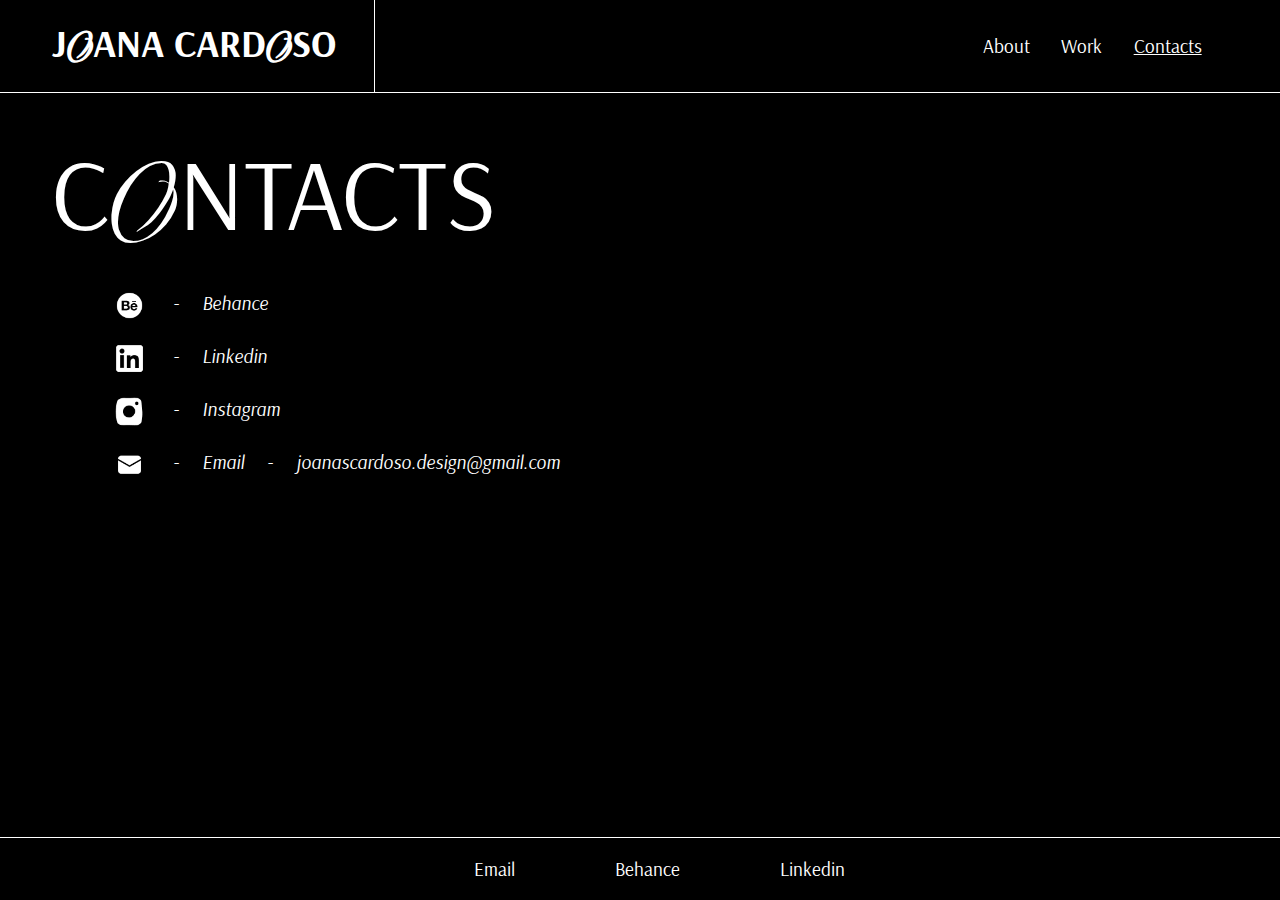
==== commit 0d956a29: "final" ====
--- a/contactos.html
+++ b/contactos.html
@@ -63,6 +63,7 @@
     <a href="mailto:joanascardoso.design@gmail.com" target="_blank">Email</a>
     <a href="https://www.behance.net/joanacardoso17" target="_blank">Behance</a>
     <a href="https://www.linkedin.com/in/joana-cardoso-70ba132b5" target="_blank">Linkedin</a>
+
 </footer>
 
 
--- a/styles.css
+++ b/styles.css
@@ -456,7 +456,7 @@
   /*define a largura a 100% da janela*/
   font-size: 1.2em;
   /*define o tamanho da fonte*/
-  word-spacing: 7em;
+  word-spacing: 5em;
   /*ajusta o espaçamento entre palavras*/
   text-align: center;
   /*alinha o texto ao centro*/
@@ -630,6 +630,8 @@
   .imagens figure {
     width: 84%;
   }
+
+  
 }
 
 
